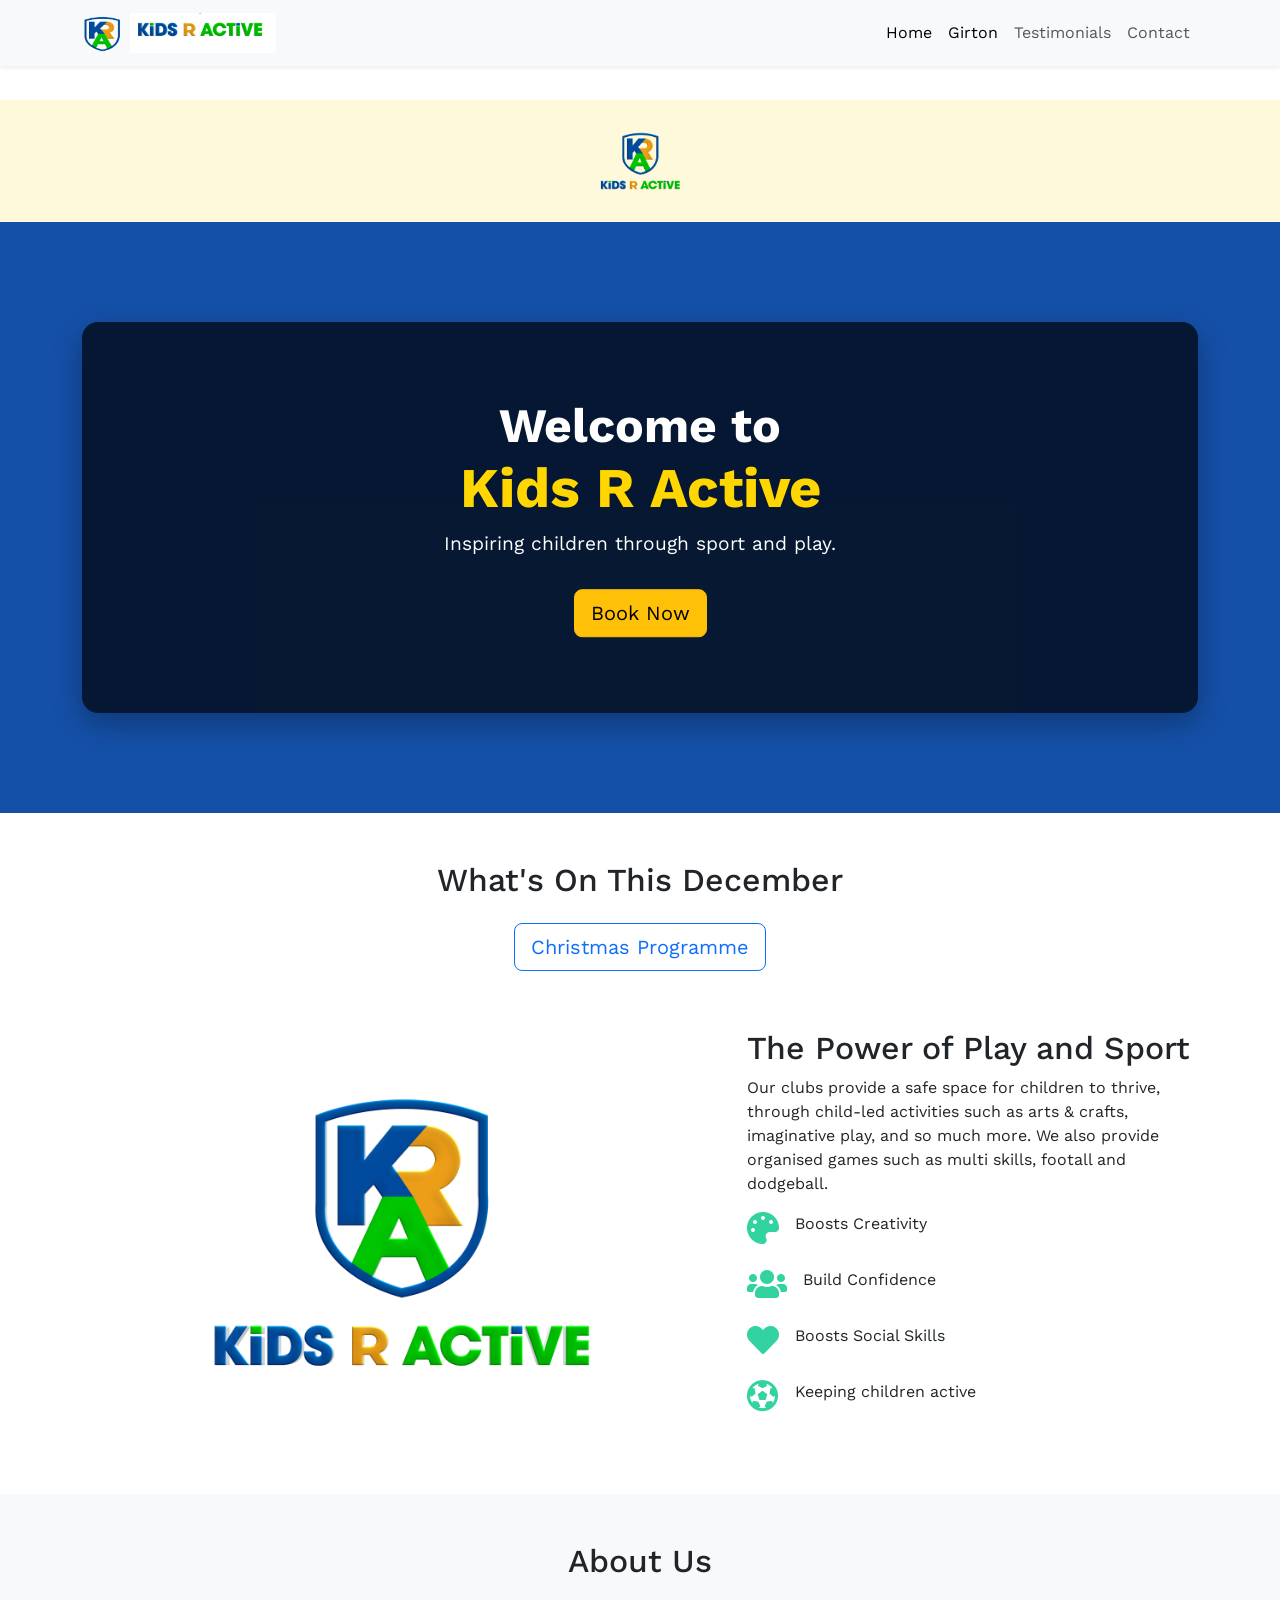
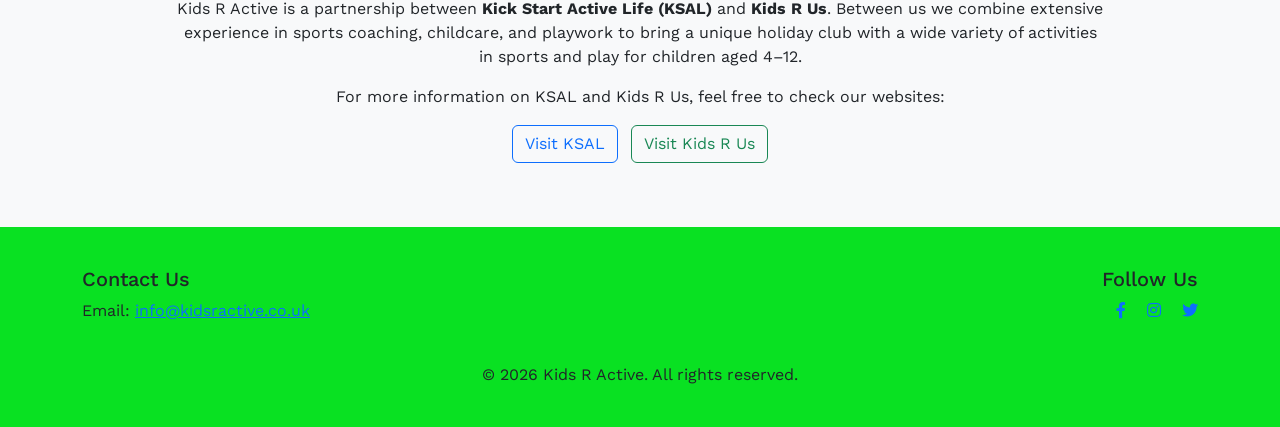
==== index.html @ a1344c23 "Add files via upload" ====
<!doctype html>
<html lang="en">
<head>
  <meta charset="utf-8">
  <meta name="viewport" content="width=device-width, initial-scale=1">
  <title>Kids R Active</title>
  <link rel="icon" type="image/png" href="IMG/Logo1.png">
  <link href="https://fonts.googleapis.com/css2?family=Work+Sans:wght@400;600;700&display=swap" rel="stylesheet">
  <link rel="stylesheet" href="https://cdnjs.cloudflare.com/ajax/libs/font-awesome/5.15.4/css/all.min.css">
  <link rel="stylesheet" href="https://cdn.jsdelivr.net/npm/bootstrap@5.3.0/dist/css/bootstrap.min.css">
  <style>
    body {
      font-family: 'Work Sans', sans-serif;
      padding-top: 100px; /* Needed for fixed navbar spacing */
    }
    .hero {
      background: #1550a8;
      padding: 100px 0;
      position: relative;
      overflow: hidden;
    }
    .hero-box {
      position: relative;
      background: rgba(0, 0, 0, 0.7);
      border-radius: 16px;
      overflow: hidden;
      max-width: 900px;
      margin: 0 auto;
      box-shadow: 0 10px 30px rgba(0, 0, 0, 0.3);
    }
    .hero-box video {
      width: 100%;
      height: auto;
      object-fit: cover;
      position: absolute;
      top: 0;
      left: 0;
      z-index: 0;
      opacity: 0.4;
    }
    .hero-box .content {
      position: relative;
      z-index: 2;
      color: rgb(53, 198, 9);
      padding: 60px 30px;
      text-align: center;
    }
    .hero-box h1 {
      font-size: 3rem;
      font-weight: 700;
    }
    .hero-box p {
      font-size: 1.2rem;
      margin-bottom: 30px;
    }
    .section img { border-radius: 8px; }
    .feature-icon { font-size: 2rem; color: #32d3a0; }
    .footer { background: #09e122; padding: 40px 0; }
  </style>
</head>
<body>

<!-- Navbar -->
<nav class="navbar navbar-expand-lg navbar-light bg-light fixed-top shadow-sm">
  <div class="container">
    <a class="navbar-brand fw-bold d-flex align-items-center gap-2" href="index.html">
      <img src="IMG/Logo1.png" alt="Kids R Active Shield Logo" width="40" height="40">
      <img src="IMG/logo-kra-text.png" alt="Kids R Active Text Logo" height="40">
    </a>
    <button class="navbar-toggler" type="button" data-bs-toggle="collapse" data-bs-target="#navbarNav">
      <span class="navbar-toggler-icon"></span>
    </button>
    <div class="collapse navbar-collapse" id="navbarNav">
      <ul class="navbar-nav ms-auto">
        <li class="nav-item"><a class="nav-link active" href="index.html">Home</a></li>
        <li class="nav-item"><a class="nav-link active" href="Girton.html">Girton</a></li>
        <li class="nav-item"><a class="nav-link" href="#testimonials">Testimonials</a></li>
        <li class="nav-item"><a class="nav-link" href="#contact">Contact</a></li>
      </ul>
    </div>
  </div>
</nav>

<!-- Banner Section (🟢 FIXED) -->
<!-- Banner Section -->
<section class="banner py-3" style="background-color: #fff9db;">
  <div class="container d-flex justify-content-center align-items-center gap-4 flex-wrap">
    <img src="IMG/Logo.png" alt="KS New Logo" style="max-height: 90px; width: auto;">
  </div>
</section>



<!-- Hero Section with Responsive Boxed Video -->
<section class="hero">
  <div class="container">
    <div class="hero-box position-relative" style="border-radius: 16px; overflow: hidden; max-width: 100%; height: 0; padding-bottom: 35%; box-shadow: 0 10px 30px rgba(0,0,0,0.3);">
      
      <video autoplay muted loop playsinline
             style="position: absolute; width: 100%; height: 100%; object-fit: cover; top: 0; left: 0; z-index: 0;">
        <source src="vid/KRS.mp4" type="video/mp4">
        Your browser does not support the video tag.
      </video>

      <div class="content position-absolute text-white text-center w-100 px-3"
           style="top: 50%; left: 50%; transform: translate(-50%, -50%); z-index: 2;">
        <h1>Welcome to <br><span style="color: #ffd600; font-size: 3.5rem;">Kids R Active</span></h1>
        <p>Inspiring children through sport and play.</p>
        <a href="https://kidsractive.magicbooking.co.uk/Identity/Account/Login" class="btn btn-warning btn-lg">Book Now</a>
      </div>
    </div>
  </div>
</section>



 <div class="text-center mt-5">
  <h2 class="mb-4">What's On This December </h2>
  <a href="IMG/Christmas Kids R Active Programme.png" target="_blank" class="btn btn-outline-primary btn-lg">
    Christmas Programme
  </a>
</div>


<!-- Introduction Section -->
<section class="section py-5">
  <div class="container">
    <div class="row align-items-center">
      <div class="col-lg-7 mb-4 mb-lg-0">
        <img src="IMG/Logo.png" alt="Kids Active" class="img-fluid">
      </div>
      <div class="col-lg-5">
        <h2>The Power of Play and Sport </h2>
        <p>Our clubs provide a safe space for children to thrive, through child-led activities such as arts & crafts, imaginative play, and so much more. We also provide organised games such as multi skills, footall and dodgeball.</p>
<div class="d-flex mb-3">
  <i class="fas fa-palette me-3 feature-icon"></i>
  <p>Boosts Creativity</p>
</div>

<div class="d-flex mb-3">
  <i class="fas fa-users me-3 feature-icon"></i>
  <p>Build Confidence</p>
</div>

<div class="d-flex mb-3">
  <i class="fas fa-heart me-3 feature-icon"></i>
  <p>Boosts Social Skills</p>
</div>

<div class="d-flex mb-3">
  <i class="fas fa-futbol me-3 feature-icon "></i>
  <p>Keeping children active</p>
</div>


      </div>
    </div>
  </div>
</section>

<!-- About Us Section -->
<section class="section py-5 bg-light" id="about">
  <div class="container">
    <div class="row justify-content-center text-center">
      <div class="col-lg-10">
        <h2>About Us</h2>
        <p class="mt-3">
          Kids R Active is a partnership between <strong>Kick Start Active Life (KSAL)</strong> and 
          <strong>Kids R Us</strong>. Between us we combine extensive experience in sports coaching, 
          childcare, and playwork to bring a unique holiday club with a wide variety of activities 
          in sports and play for children aged 4–12.
        </p>
        <p>
          For more information on KSAL and Kids R Us, feel free to check our websites:
        </p>
        <p>
          <a href="https://ks-al.com" target="_blank" class="btn btn-outline-primary me-2">Visit KSAL</a>
          <a href="https://kidsrusoosc.org/" target="_blank" class="btn btn-outline-success">Visit Kids R Us</a>
        </p>
      </div>
    </div>
  </div>
</section>

<!-- Footer -->
<footer class="footer" id="contact">
  <div class="container">
    <div class="row">
      <div class="col-md-6">
        <h5>Contact Us</h5>
        <p>Email: <a href="mailto:info@kidsractive.co.uk">info@kidsractive.co.uk</a></p>
      </div>
      <div class="col-md-6 text-md-end">
        <h5>Follow Us</h5>
        <a href="#" class="me-3"><i class="fab fa-facebook-f"></i></a>
        <a href="#" class="me-3"><i class="fab fa-instagram"></i></a>
        <a href="#"><i class="fab fa-twitter"></i></a>
      </div>
    </div>
    <div class="text-center mt-4">
      <p class="mb-0">&copy; <script>document.write(new Date().getFullYear());</script> Kids R Active. All rights reserved.</p>
    </div>
  </div>
</footer>

<script src="https://cdn.jsdelivr.net/npm/bootstrap@5.3.0/dist/js/bootstrap.bundle.min.js"></script>
</body>
</html>
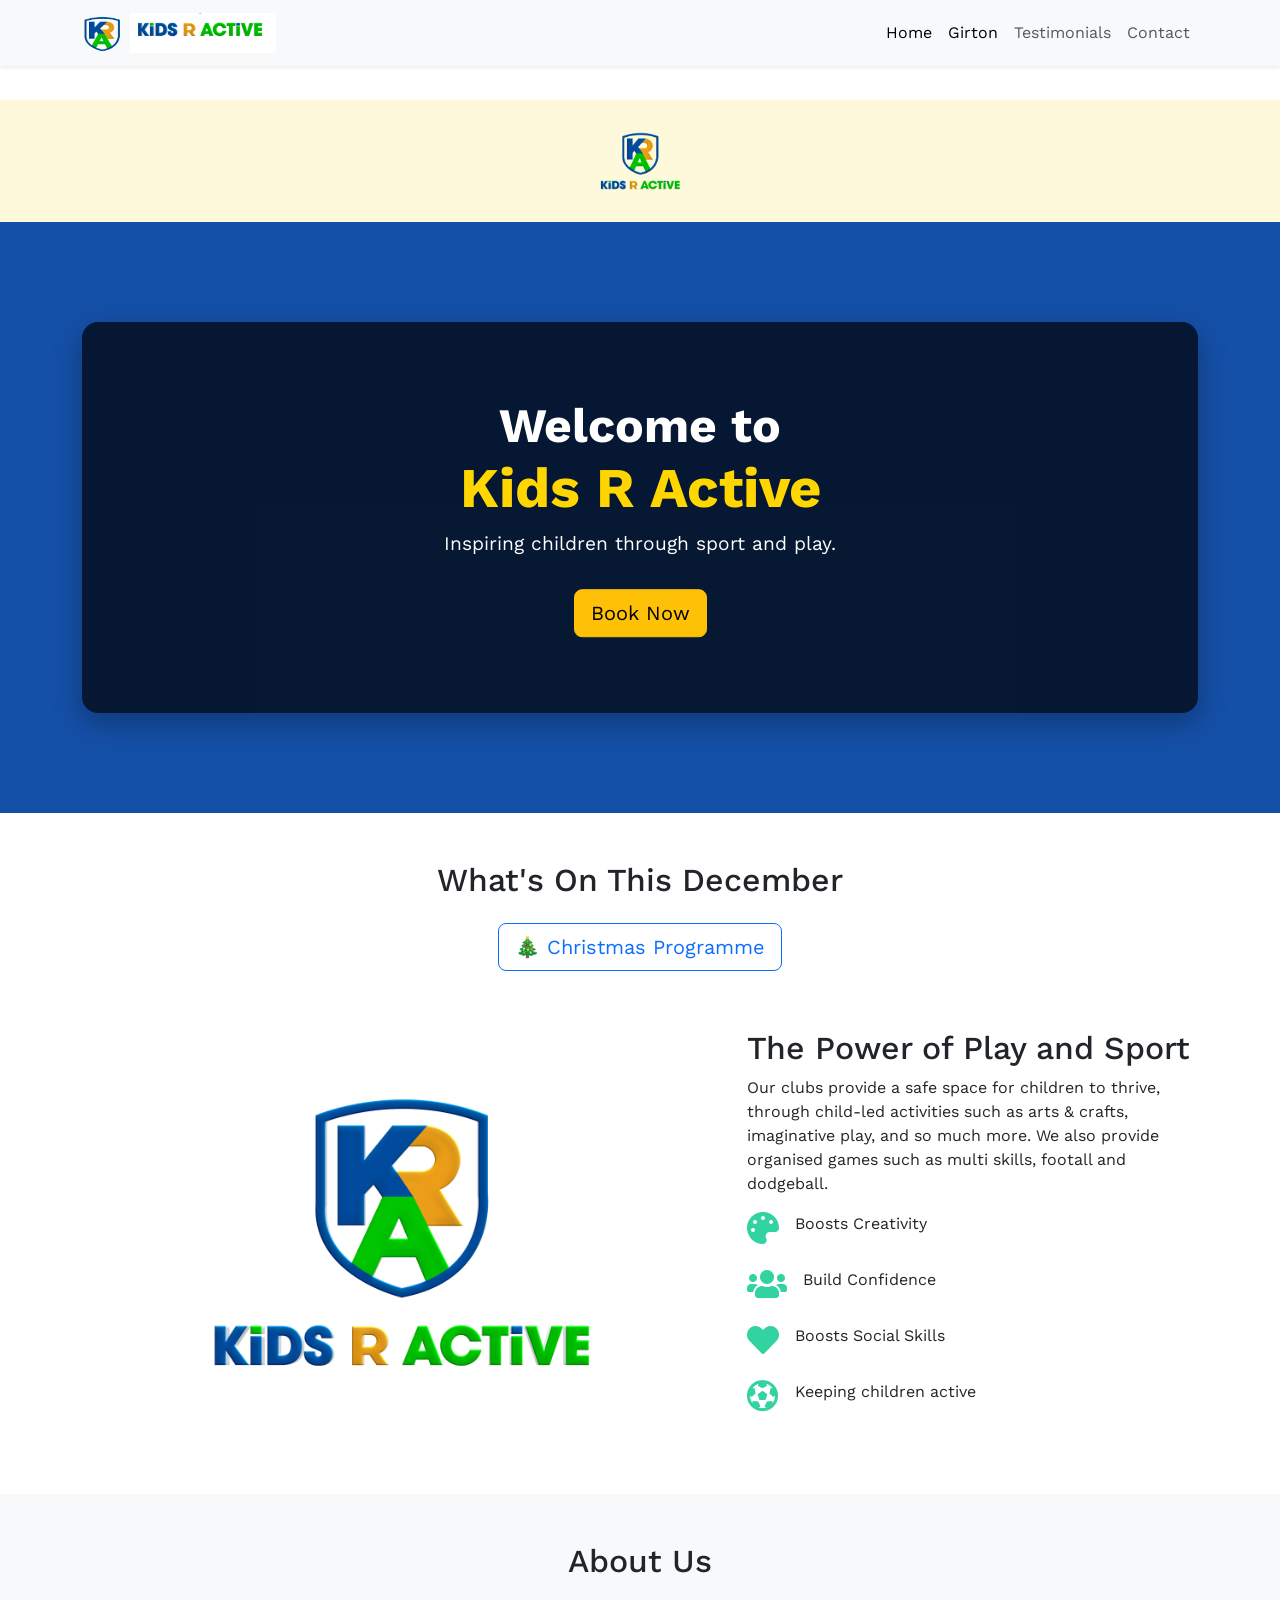
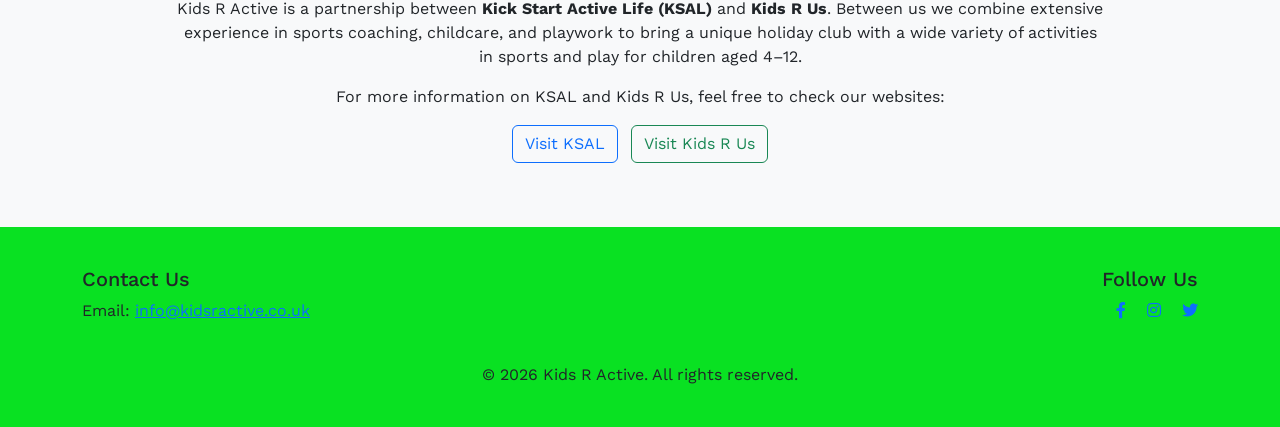
==== commit a9708203: "Add files via upload" ====
--- a/index.html
+++ b/index.html
@@ -114,10 +114,10 @@
 
 
 
- <div class="text-center mt-5">
-  <h2 class="mb-4">What's On This December </h2>
-  <a href="IMG/Christmas Kids R Active Programme.png" target="_blank" class="btn btn-outline-primary btn-lg">
-    Christmas Programme
+<div class="text-center mt-5">
+  <h2 class="mb-4">What's On This December</h2>
+  <a href="IMG/Christmas.png" target="_blank" class="btn btn-outline-primary btn-lg">
+    🎄 Christmas Programme
   </a>
 </div>
 
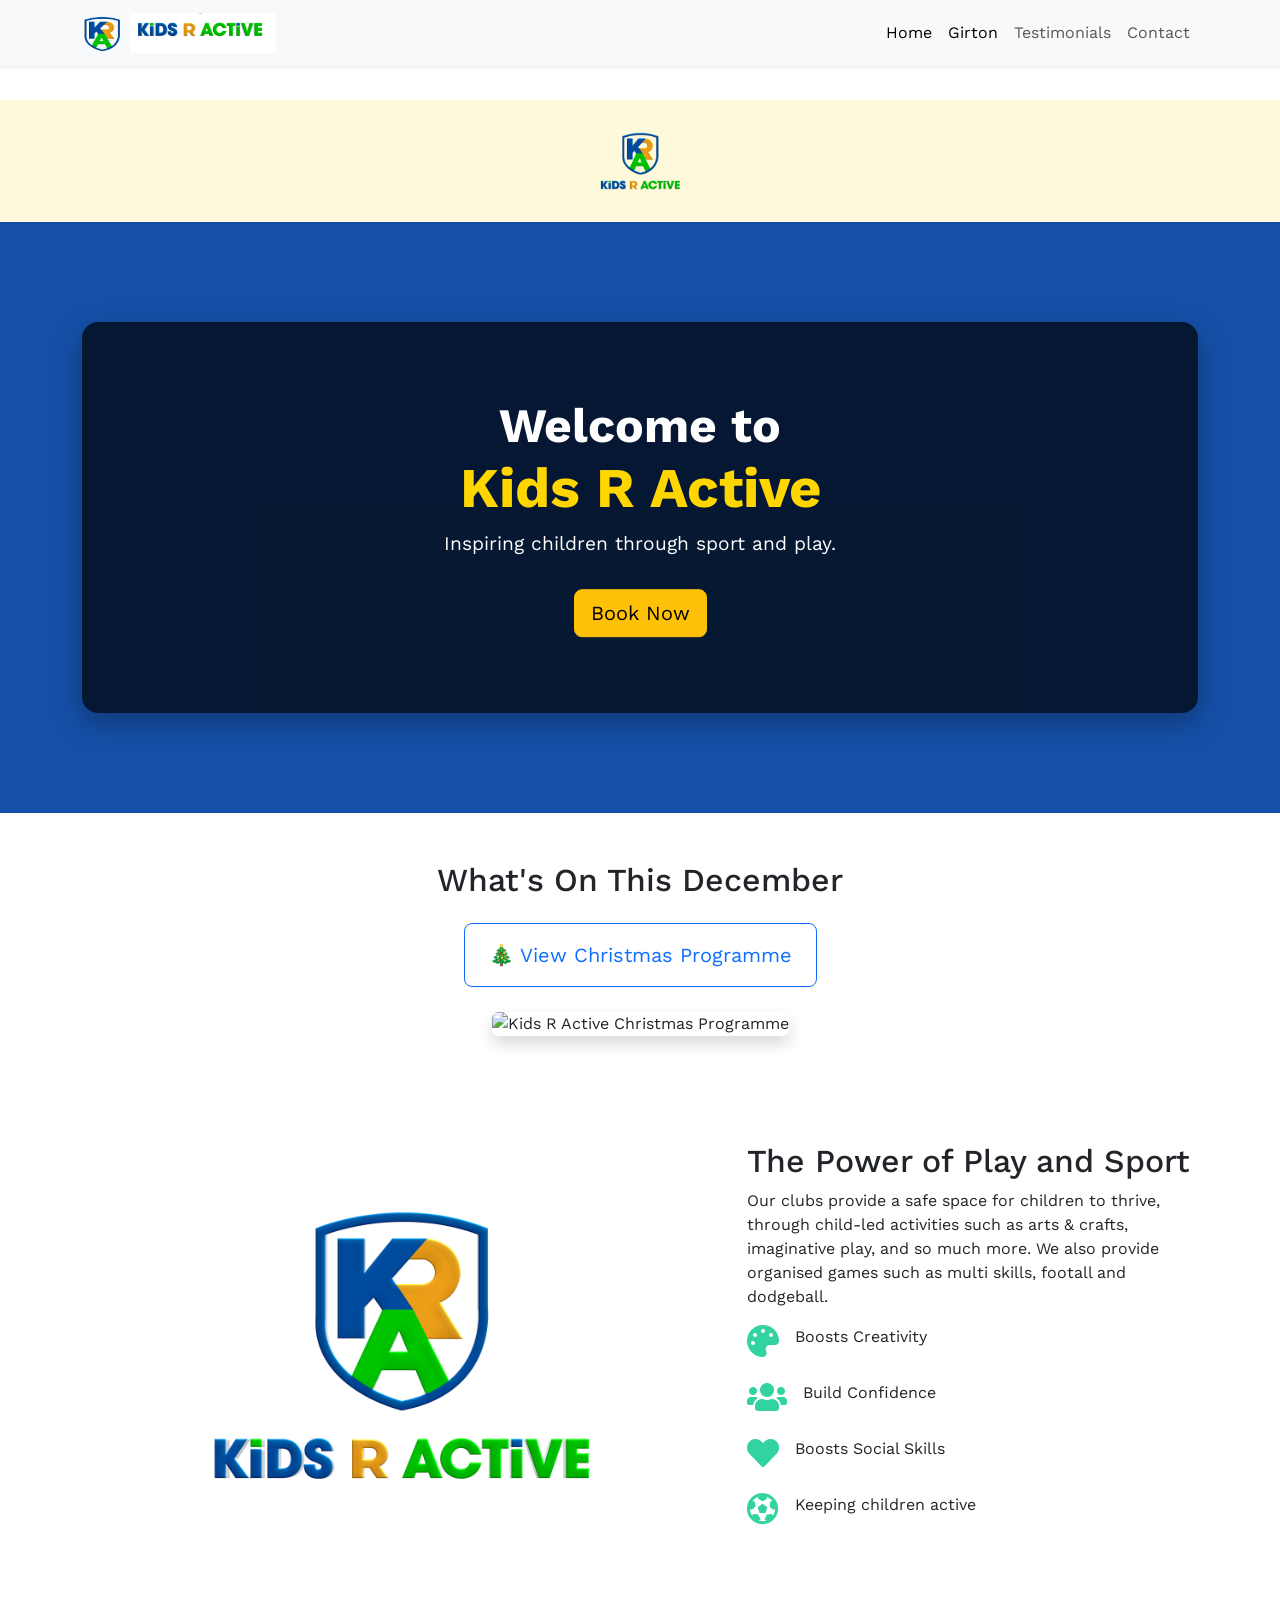
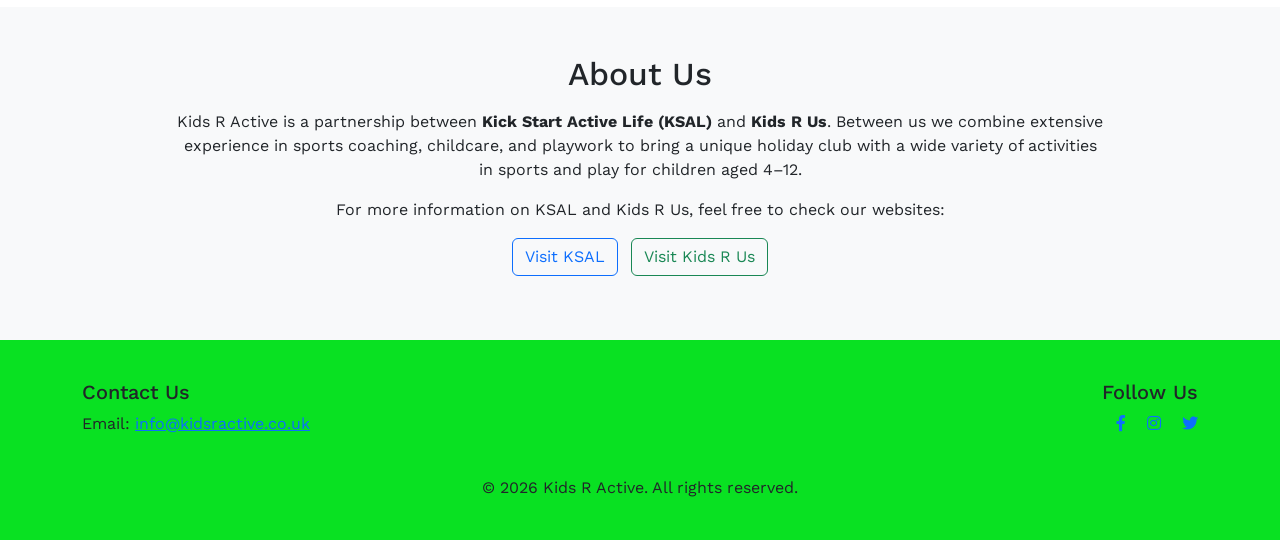
==== commit 1fb86da6: "Add files via upload" ====
--- a/index.html
+++ b/index.html
@@ -114,13 +114,17 @@
 
 
 
-<div class="text-center mt-5">
+<div class="text-center mt-5 mb-5">
   <h2 class="mb-4">What's On This December</h2>
-  <a href="IMG/Christmas.png" target="_blank" class="btn btn-outline-primary btn-lg">
-    🎄 Christmas Programme
+
+  <a href="IMG/Xmas.png" target="_blank" class="btn btn-outline-primary btn-lg px-4 py-3">
+    🎄 View Christmas Programme
   </a>
-</div>
-
+
+  <div class="mt-4">
+    <img src="IMG/Xmas.png" alt="Kids R Active Christmas Programme" class="img-fluid rounded shadow" style="max-width: 500px;">
+  </div>
+</div>
 
 <!-- Introduction Section -->
 <section class="section py-5">
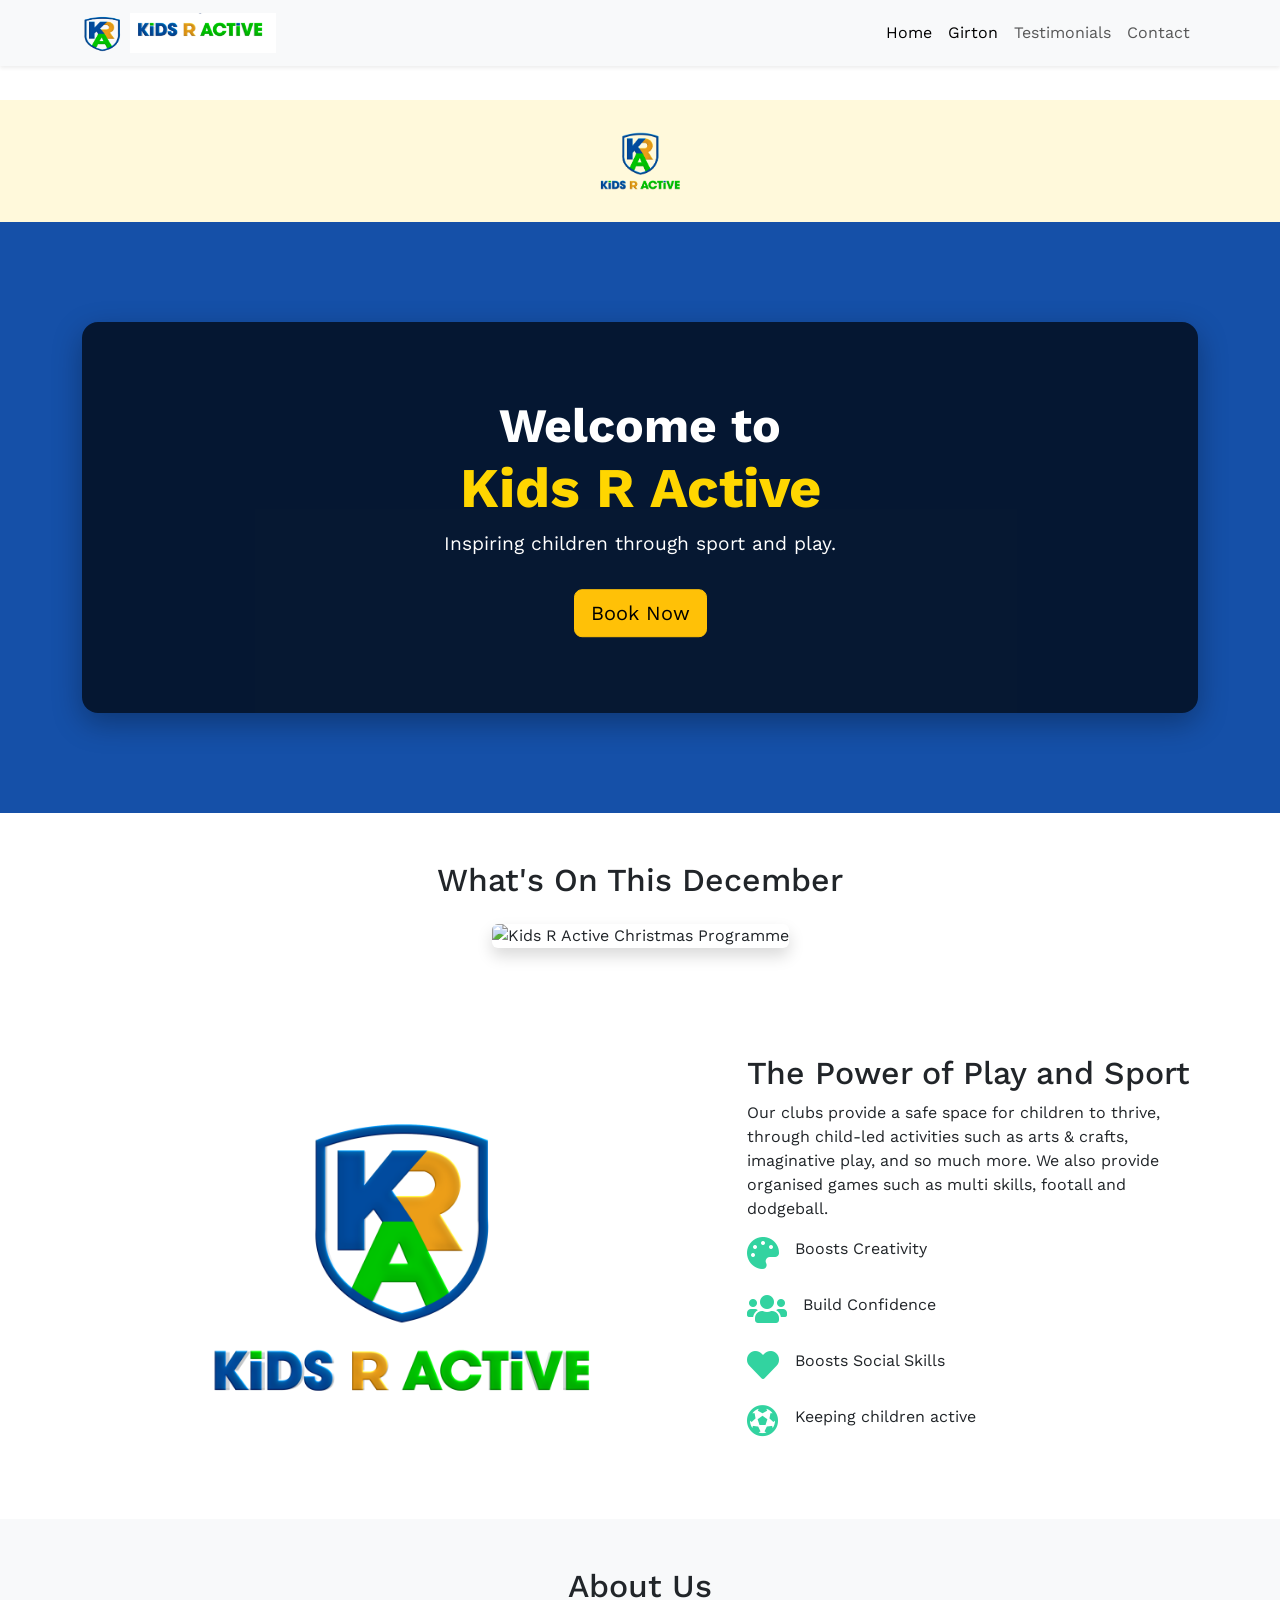
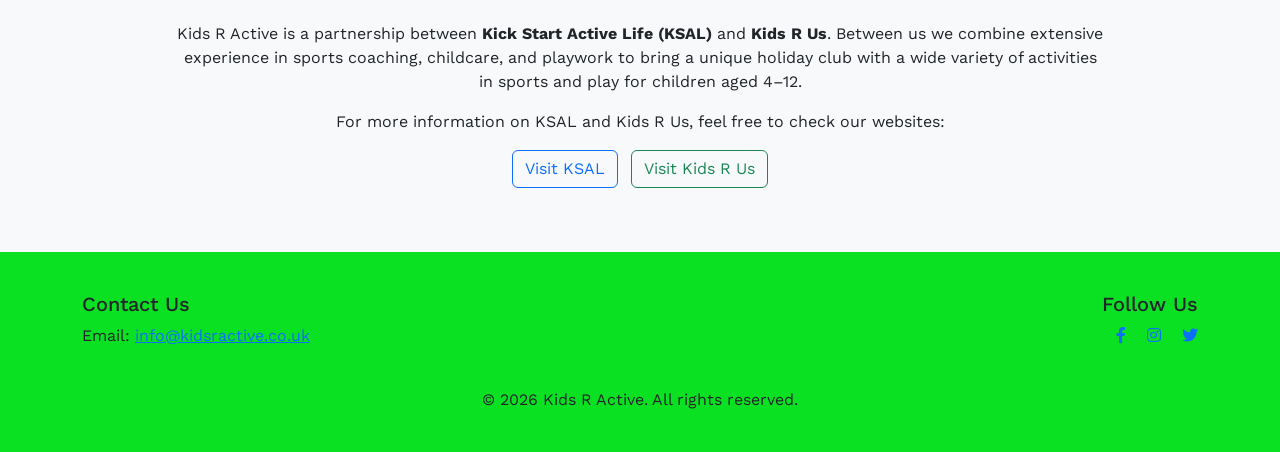
==== commit e41fc4d6: "Add files via upload" ====
--- a/index.html
+++ b/index.html
@@ -117,12 +117,9 @@
 <div class="text-center mt-5 mb-5">
   <h2 class="mb-4">What's On This December</h2>
 
-  <a href="IMG/Xmas.png" target="_blank" class="btn btn-outline-primary btn-lg px-4 py-3">
-    🎄 View Christmas Programme
-  </a>
 
   <div class="mt-4">
-    <img src="IMG/Xmas.png" alt="Kids R Active Christmas Programme" class="img-fluid rounded shadow" style="max-width: 500px;">
+    <img src="IMG/xmas.png" alt="Kids R Active Christmas Programme" class="img-fluid rounded shadow" style="max-width: 500px;">
   </div>
 </div>
 
